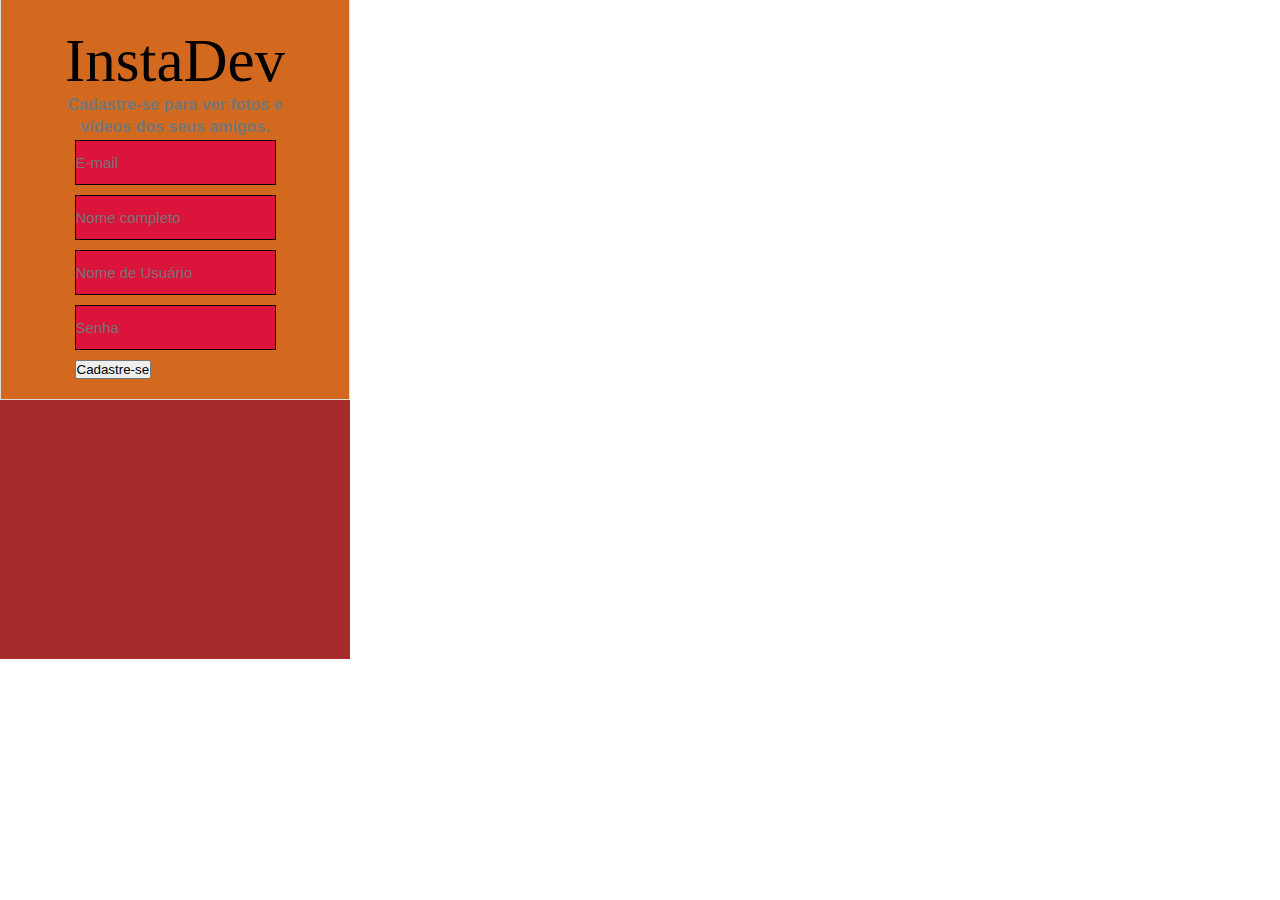
==== html e css Pagina Cadastro/index.html @ 8896a692 "html e css página de cadastro em andamento" ====
<!DOCTYPE html>
<html lang="pt-br">
<head>
    <meta charset="UTF-8">
    <meta name="viewport" content="width=device-width, initial-scale=1.0">
    <title>Pagina de Cadastro</title>
    <link rel="stylesheet" href="style.css">
</head>
<body>
    <main>
        <section class="form">
            <div class="box-cadastro">
                <h1>InstaDev</h1>
                <div class="text">
                    <p>Cadastre-se para ver fotos e</p>
                        <p>vídeos dos seus amigos.</p>
                </div>
               <form>
                   <div class="cadastro">
                       <input type="text" id="cadastrarEmail" placeholder="E-mail" class="dados">
                   </div>
                   <div class="cadastro">
                       <input type="text" id="cadastrarNome" placeholder="Nome completo" class="dados">
                   </div>
                   <div class="cadastro">
                       <input type="text" id="cadastrarNickname" placeholder="Nome de Usuário" class="dados ">
                   </div>
                   <div class="cadastro">
                       <input type="text" id="cadastrarSenha" placeholder="Senha" class="dados">
                   </div>

                   <button class="botãoCadastro">Cadastre-se</button>
               </form>
                
            </div>
    </section>
    </main>
    
</body>
</html>
---- html e css Pagina Cadastro/style.css ----
@import url('http://fonts.cdnfonts.com/css/billabong');
* {
    margin: 0;
    padding: 0;
    box-sizing: border-box;
}
.main{
    width: 100%;
    height: 1024px;
    background-color: #FAFAFA;
    display: flex;
    justify-content: center;
    align-items: center;
}
.form{
    width: 350px;
    height: 684px;
    background-color: brown;
}
.box-cadastro{
   margin-top: -25px;
   display: flex;
   flex-direction: column;
   align-items: center;
   background-color: chocolate;
   border: 1px solid #dddcdc;
   padding: 20px;
}
.box-cadastro h1{
    color: black;
    display: flex;
    margin: 0 auto;
    margin-top: 30px;
    font-size: 61px;
    font-weight: normal;
    font-family: 'billabong';
}
text{
    margin-bottom: 16px;
}
.text p{
    margin-bottom: 4px;
    font-size: 16px;
    font-family: 'Segoe UI', Tahoma, Verdana, sans-serif;
    font-weight: bold;
    display: flex;
    justify-content: center;
    color: #777777;
}
.dados{
    border-radius: 2,5px;
    width: 100%;
    height: 45px;
    margin-bottom: 10px;
    background-color: crimson;
    border: 1px solid black;
    font-size: 15px;
}
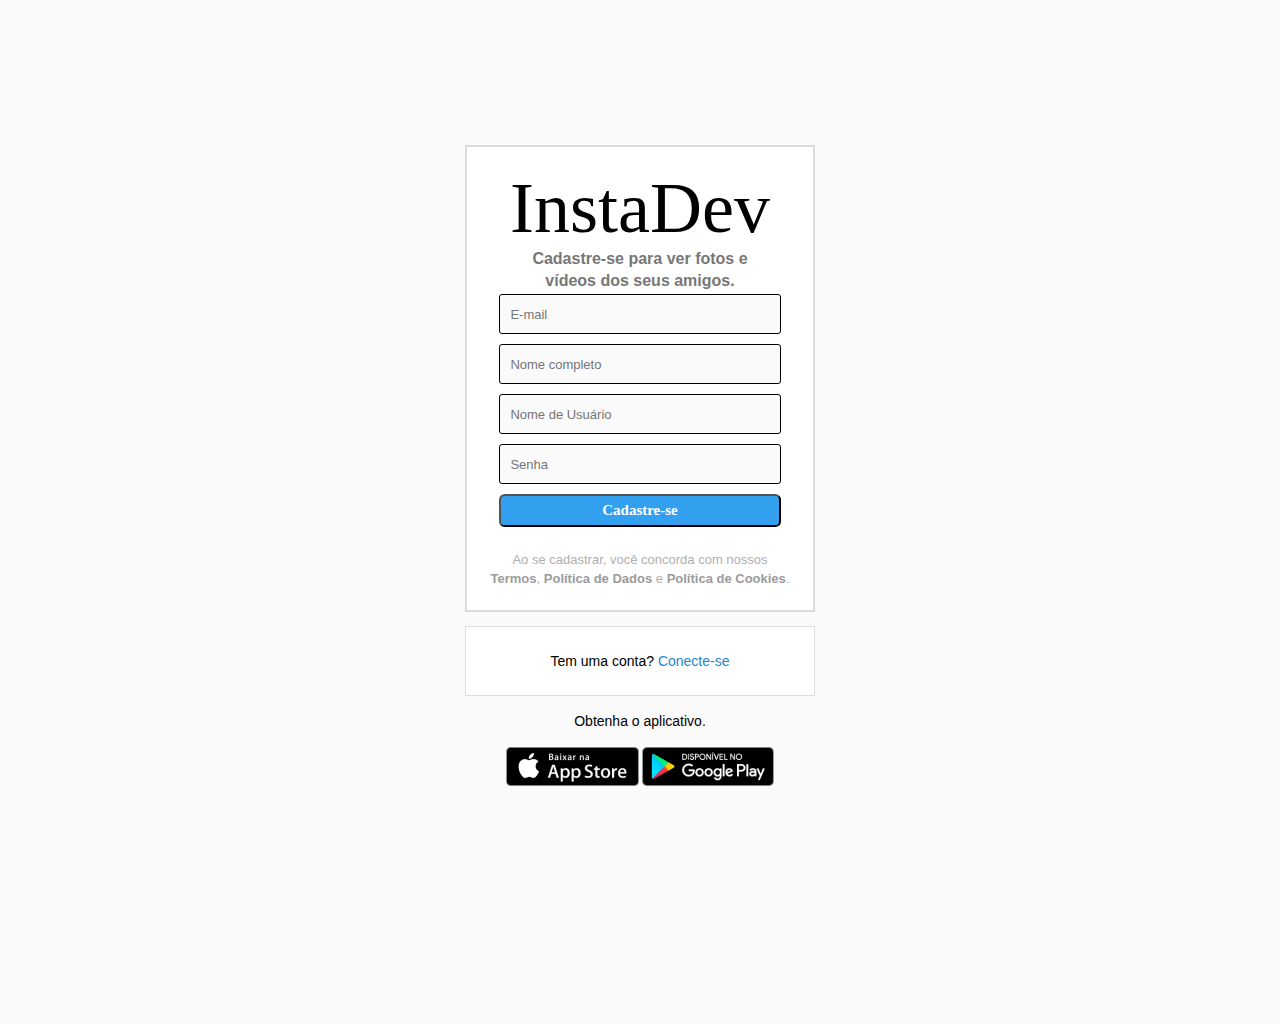
==== commit 9d747f76: "html e css página de cadastro finalizado" ====
--- a/html e css Pagina Cadastro/index.html
+++ b/html e css Pagina Cadastro/index.html
@@ -7,7 +7,7 @@
     <link rel="stylesheet" href="style.css">
 </head>
 <body>
-    <main>
+    <main class="main">
         <section class="form">
             <div class="box-cadastro">
                 <h1>InstaDev</h1>
@@ -29,10 +29,28 @@
                        <input type="text" id="cadastrarSenha" placeholder="Senha" class="dados">
                    </div>
 
-                   <button class="botãoCadastro">Cadastre-se</button>
+                   <button class="botaoCadastro">Cadastre-se</button>
                </form>
+
+               <div class="infoform">
+                <p>Ao se cadastrar, você concorda com nossos</p>
+                <p><a href="index.html">Termos</a>,&nbsp<a href="index.html">Política de Dados</a>&nbspe&nbsp<a href="index.html">Política de Cookies</a>.</p>
+               </div>
                 
             </div>
+            <section class="baixar">
+                <div class="conecte">
+                    <p>Tem uma conta?&nbsp<a href="#">Conecte-se</a></p>
+                </div>
+
+                <div class="baixe">
+                    <p>Obtenha o aplicativo.</p>
+                        <div class="imagensbaixar">
+                            <a href="https://apps.apple.com/br/app/instagram/id389801252"><img src="img/app_store 1.png" alt="Obter o aplicativo pela App Store"></a> <!-- o "scr" é onde colocamos a imagem || o "alt" é onde descrevemos a imagem -->
+                            <a href="https://play.google.com/store/apps/details?id=com.instagram.android&hl=pt_BR&gl=US"><img src="img/google_play 1.png" alt="Obter o aplicativo pela Google Play"></a><!-- o "scr" é onde colocamos a imagem || o "alt" é onde descrevemos a imagem -->
+                        </div>
+                </div>
+            </section>
     </section>
     </main>
     
--- a/html e css Pagina Cadastro/style.css
+++ b/html e css Pagina Cadastro/style.css
@@ -1,37 +1,41 @@
 @import url('http://fonts.cdnfonts.com/css/billabong');
+@import url('//db.onlinewebfonts.com/c/623c7118249e082fe87a78e08506cb4b?family=Segoe+UI');
 * {
     margin: 0;
     padding: 0;
     box-sizing: border-box;
+    outline: none;
+    text-decoration: none;
+
 }
 .main{
     width: 100%;
-    height: 1024px;
+    height: 64em;
     background-color: #FAFAFA;
     display: flex;
     justify-content: center;
     align-items: center;
 }
 .form{
-    width: 350px;
-    height: 684px;
-    background-color: brown;
+    width: 21.875em;
+    height: 42.75em;
+    /* background-color: brown; */
 }
 .box-cadastro{
    margin-top: -25px;
    display: flex;
    flex-direction: column;
    align-items: center;
-   background-color: chocolate;
-   border: 1px solid #dddcdc;
+   background-color: white;
+   border: 2px solid #dddcdc;
    padding: 20px;
 }
 .box-cadastro h1{
     color: black;
     display: flex;
     margin: 0 auto;
-    margin-top: 30px;
-    font-size: 61px;
+    margin-bottom: 0;
+    font-size: 4.5em;
     font-weight: normal;
     font-family: 'billabong';
 }
@@ -48,11 +52,82 @@
     color: #777777;
 }
 .dados{
-    border-radius: 2,5px;
+    
     width: 100%;
-    height: 45px;
+    height: 40px;
     margin-bottom: 10px;
-    background-color: crimson;
+    background-color: #FAFAFA;
     border: 1px solid black;
-    font-size: 15px;
+    font-size: 13px;
+    font-family: 'Segoe UI', Tahoma, Verdana, sans-serif;
+    padding-left: 10px;
+    border-radius: 3px;
 }
+.botaoCadastro{
+    width: 18.75em;
+    height: 2.1875em;
+    font-family: 'Segoe UI', Tahoma, Verdana, serif;
+    font-weight: bolder;
+    font-size: 0.9375em;
+    color: white;
+    margin-bottom: 1em;
+    border-radius: 0.375em;
+    background-color: #2686CC;
+
+
+}
+.botaoCadastro{
+    background-color: #32a0ee;
+}
+.botaoCadastro a:hover{
+    transition: 0.5s;
+    transform:scale(1.5);
+}
+.infoform{
+    margin-top: 0.625em;
+}
+.infoform p{
+    margin-bottom: 4px;
+    font-size: 13px;
+    font-family: 'Segoe UI', Tahoma, Verdana, sans-serif;
+    display: flex;
+    justify-content: center;
+    color: #AFAFAF;
+}
+.infoform a{
+    font-weight: bolder;
+    color: #9b9b9b;
+}
+.infoform a:hover{
+    color: #777777;
+}
+.baixar{
+    margin-top: 1em;
+    width: 350px;
+    height: 200px;
+    font-size: 14px;
+    font-family: 'Segoe UI', Tahoma, Verdana, sans-serif;
+}
+.conecte{
+    height: 5em;
+    background-color: white;
+    display: flex;
+    flex-direction: column;
+    justify-content: center;
+    align-items: center;
+    border: 1px solid #dddcdc;                 
+}
+.conecte a{
+    color: #2686CC;
+}
+.baixe{
+    height: 7.5em;
+    margin-top: 0.2em;
+    display: flex;
+    flex-direction: column;
+    justify-content: center;
+    align-items: center;
+}
+.imagensbaixar{
+    margin-top: 1.25em;
+}
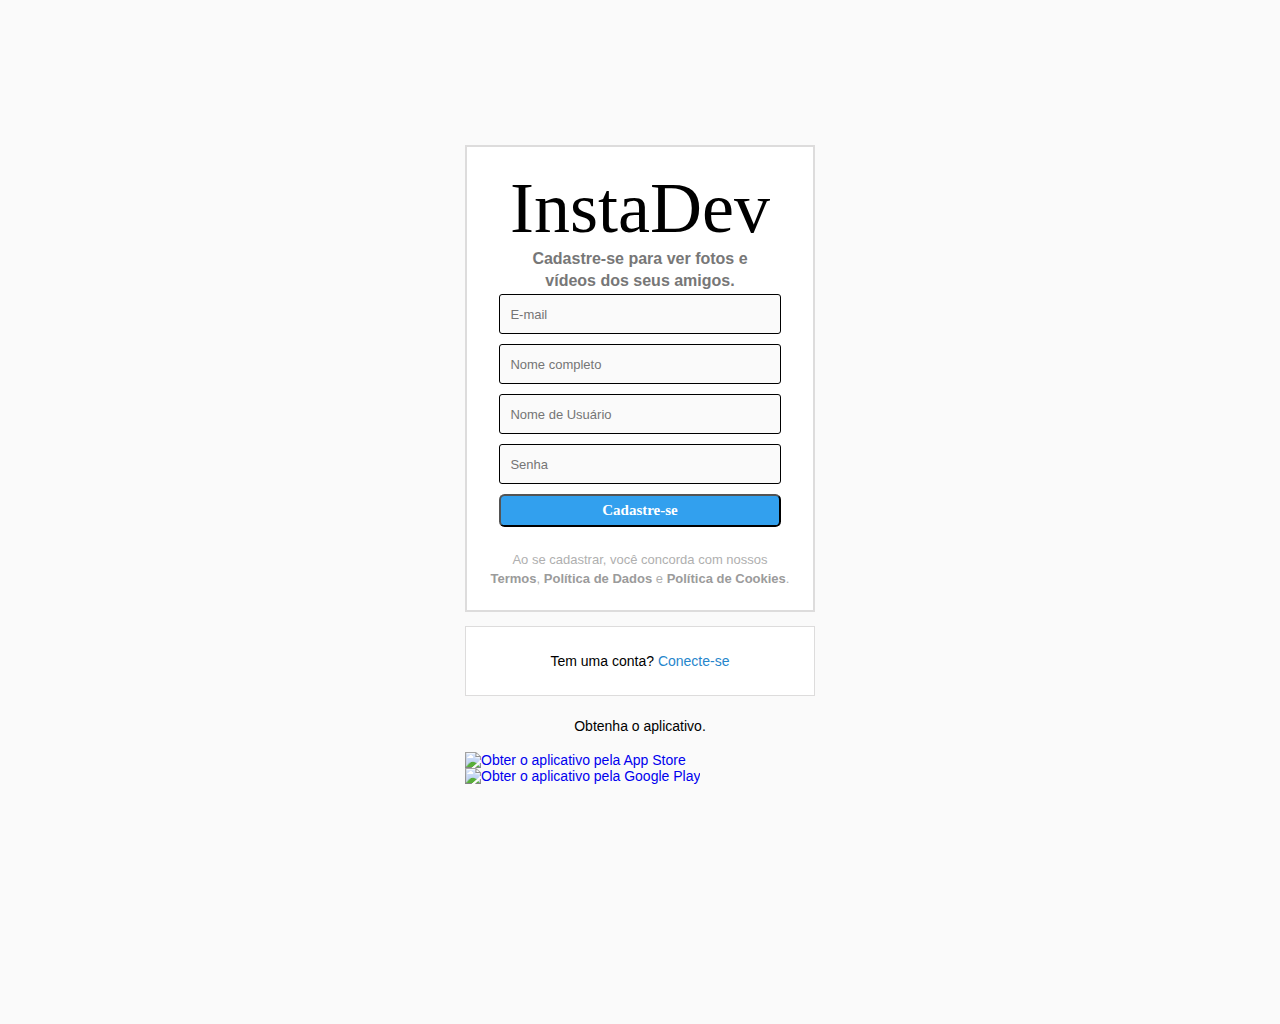
==== commit b0202ee2: "Perfil adicionado" ====
--- a/html e css Pagina Cadastro/index.html
+++ b/html e css Pagina Cadastro/index.html
@@ -46,8 +46,8 @@
                 <div class="baixe">
                     <p>Obtenha o aplicativo.</p>
                         <div class="imagensbaixar">
-                            <a href="https://apps.apple.com/br/app/instagram/id389801252"><img src="img/app_store 1.png" alt="Obter o aplicativo pela App Store"></a> <!-- o "scr" é onde colocamos a imagem || o "alt" é onde descrevemos a imagem -->
-                            <a href="https://play.google.com/store/apps/details?id=com.instagram.android&hl=pt_BR&gl=US"><img src="img/google_play 1.png" alt="Obter o aplicativo pela Google Play"></a><!-- o "scr" é onde colocamos a imagem || o "alt" é onde descrevemos a imagem -->
+                            <a href="https://apps.apple.com/br/app/instagram/id389801252"><img src="~/img/app_store 1.png" alt="Obter o aplicativo pela App Store"></a> <!-- o "scr" é onde colocamos a imagem || o "alt" é onde descrevemos a imagem -->
+                            <a href="https://play.google.com/store/apps/details?id=com.instagram.android&hl=pt_BR&gl=US"><img src="~/img/google_play 1.png" alt="Obter o aplicativo pela Google Play"></a><!-- o "scr" é onde colocamos a imagem || o "alt" é onde descrevemos a imagem -->
                         </div>
                 </div>
             </section>
